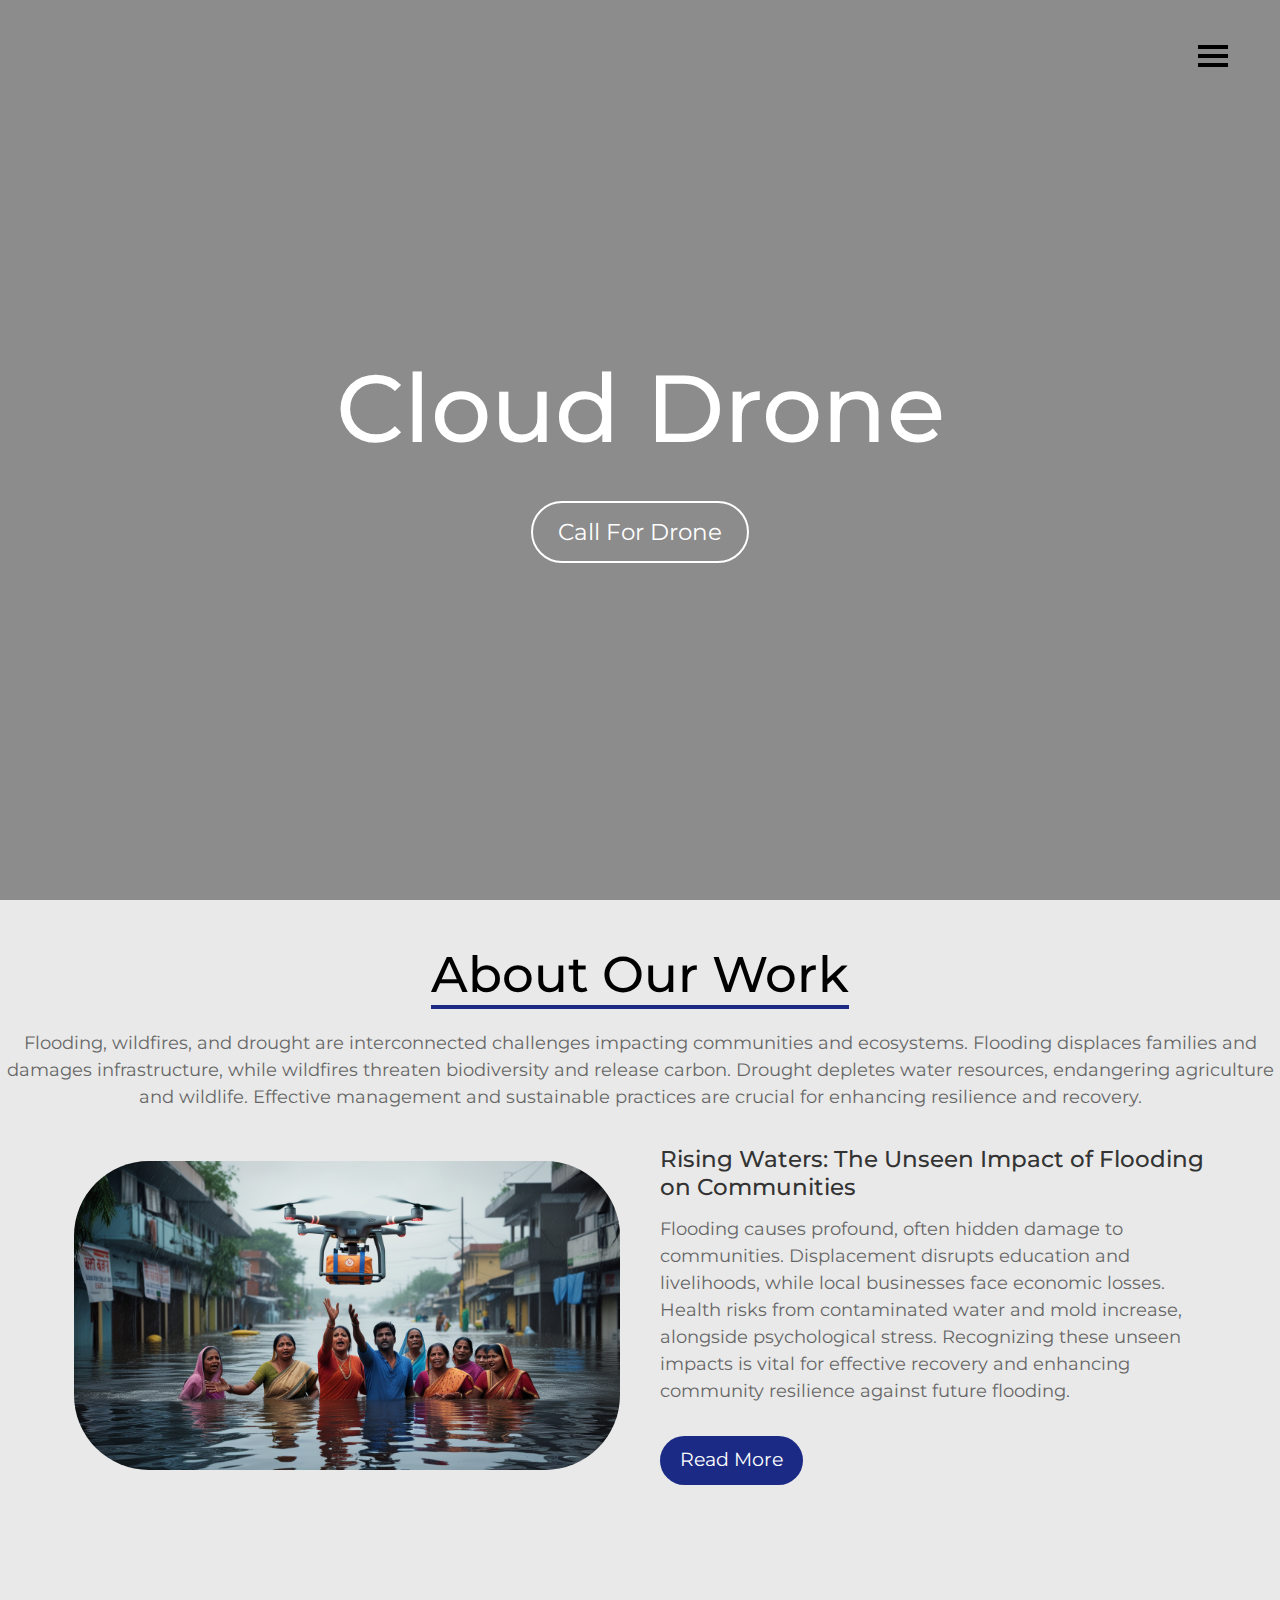
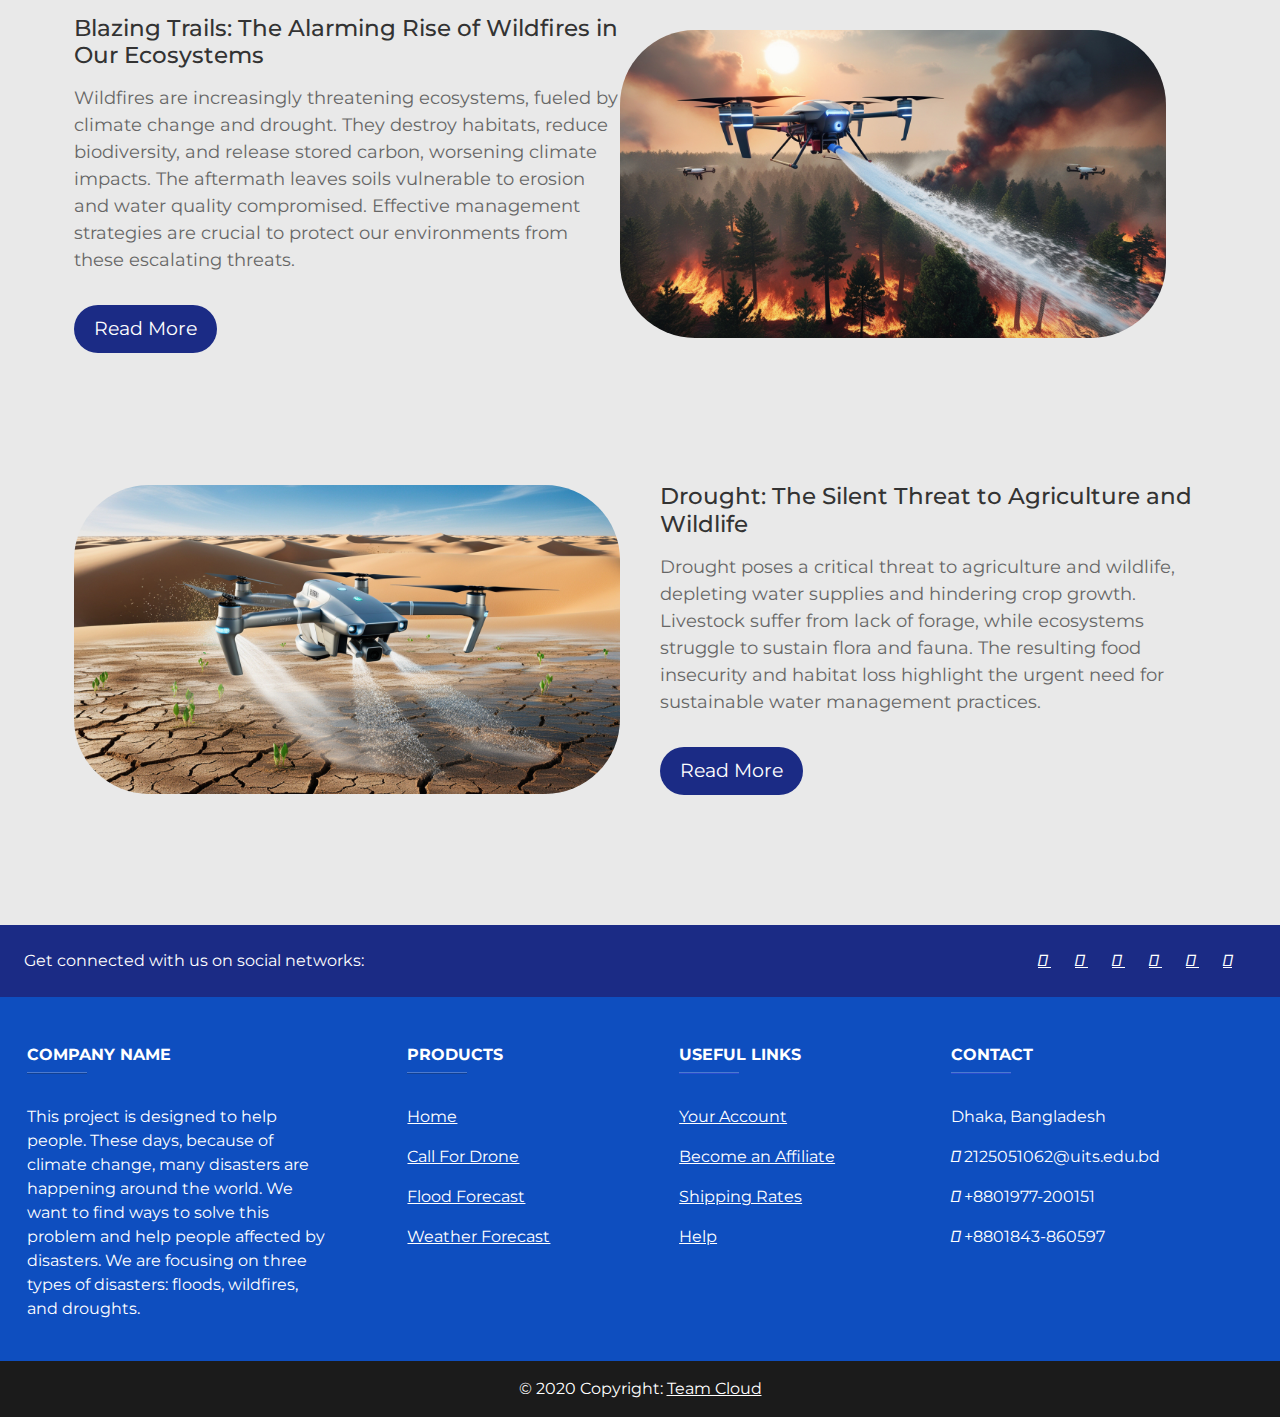
==== index.html @ f08a6e69 "new update" ====
<!DOCTYPE html>
<html lang="en">

<head>
	<meta charset="UTF-8" />
	<meta name="viewport" content="width=device-width, initial-scale=1.0" />
	<meta http-equiv="X-UA-Compatible" content="ie=edge" />
  <link href="https://fonts.googleapis.com/css?family=Montserrat:400,500,600,700,800,900&display=swap" rel="stylesheet">
  <link href="https://cdn.jsdelivr.net/npm/bootstrap@5.3.3/dist/css/bootstrap.min.css" rel="stylesheet" integrity="sha384-QWTKZyjpPEjISv5WaRU9OFeRpok6YctnYmDr5pNlyT2bRjXh0JMhjY6hW+ALEwIH" crossorigin="anonymous">	
  <link rel="stylesheet" href="https://cdnjs.cloudflare.com/ajax/libs/font-awesome/4.7.0/css/font-awesome.min.css">
  <link rel="stylesheet" href="style.css">
  <title>Cloud Drone</title>
</head>
<body>
	<div class="container">
		<div class="bars"></div>
  
	</div>
	<nav>
		<h2>Cloud Drone</h2>
		<div class="close">
			<div></div>
		</div>
		<ul>
			<li><a href="index.html">Home</a></li>
			<li><a href="call for dorne.html">Call for Drone</a></li>
			<li><a href="weather.html">Weather Forecast</a></li>
			<li><a href="contact.html">Flood Forecast</a></li>
		</ul>
	</nav>

  <div class="container12">
		<video autoplay loop muted plays-inline class="background-clip">
				<source src="images/video.mp4" type="video/mp4">
		</video>

		<div class="content">
      <h1>Cloud Drone</h1>
      <a href="call for dorne.html">Call For Drone</a>
  </div>
</div>
<div class="heading">
  <h1>About Our Work</h1>
  <p>Flooding, wildfires, and drought are interconnected challenges impacting communities and ecosystems. Flooding displaces families and damages infrastructure, while wildfires threaten biodiversity and release carbon. Drought depletes water resources, endangering agriculture and wildlife. Effective management and sustainable practices are crucial for enhancing resilience and recovery.	</p>
</div>
</div>

<div class="container-post">
  <section class="about">
    <div class="about-image">
      <img src="images/post1.jpg" alt="">
    </div>
    <div class="about-content">
      <h2>Rising Waters: The Unseen Impact of Flooding on Communities</h2>
      <p>Flooding causes profound, often hidden damage to communities. Displacement disrupts education and livelihoods, while local businesses face economic losses. Health risks from contaminated water and mold increase, alongside psychological stress. Recognizing these unseen impacts is vital for effective recovery and enhancing community resilience against future flooding.</p>
      <a href="" class="read-more">Read More</a>
    </div>
  </section>
  </div>
<!-- post number two -->
	<!-- 2nd post -->
<div class="container-post">
	<section class="about">

		<div class="about-content">
			<h2>Blazing Trails: The Alarming Rise of Wildfires in Our Ecosystems</h2>
			<p>Wildfires are increasingly threatening ecosystems, fueled by climate change and drought. They destroy habitats, reduce biodiversity, and release stored carbon, worsening climate impacts. The aftermath leaves soils vulnerable to erosion and water quality compromised. Effective management strategies are crucial to protect our environments from these escalating threats.</p>
			<a href="" class="read-more">Read More</a>
		</div>
		<div class="about-image">
			<img src="images/post2.jpg" alt="">
		</div>
	</section>
	</div>
<!-- 3rd post -->
<div class="container-post">
	<section class="about">
		<div class="about-image">
			<img src="images/post3.jpg" alt="">
		</div>
		<div class="about-content">
			<h2>Drought: The Silent Threat to Agriculture and Wildlife</h2>
			<p>Drought poses a critical threat to agriculture and wildlife, depleting water supplies and hindering crop growth. Livestock suffer from lack of forage, while ecosystems struggle to sustain flora and fauna. The resulting food insecurity and habitat loss highlight the urgent need for sustainable water management practices.</p>
			<a href="" class="read-more">Read More</a>
		</div>
	</section>
	</div>


  <!-- footer section start  -->
   <!-- footer section -->
<!-- Remove the container if you want to extend the Footer to full width. -->
<div class="container1">

	<!-- Footer -->
	<footer
			class="text-center text-lg-start text-white"
			style="background-color: #0e4ebf"
			>
	  <!-- Section: Social media -->
	  <section
			   class="d-flex justify-content-between p-4"
			   style="background-color: #1b2b85"
			   >
		<!-- Left -->
		<div class="me-5">
		  <span>Get connected with us on social networks:</span>
		</div>
		<!-- Left -->
  
		<!-- Right -->
		<div>
		  <a href="" class="text-white me-4">
			<i class="fab fa-facebook-f"></i>
		  </a>
		  <a href="" class="text-white me-4">
			<i class="fab fa-twitter"></i>
		  </a>
		  <a href="" class="text-white me-4">
			<i class="fab fa-google"></i>
		  </a>
		  <a href="" class="text-white me-4">
			<i class="fab fa-instagram"></i>
		  </a>
		  <a href="" class="text-white me-4">
			<i class="fab fa-linkedin"></i>
		  </a>
		  <a href="" class="text-white me-4">
			<i class="fab fa-github"></i>
		  </a>
		</div>
		<!-- Right -->
	  </section>
	  <!-- Section: Social media -->
  
	  <!-- Section: Links  -->
	  <section class="">
		<div class="container1 text-center text-md-start mt-5">
		  <!-- Grid row -->
		  <div class="row mt-3">
			<!-- Grid column -->
			<div class="col-md-3 col-lg-4 col-xl-3 mx-auto mb-4">
			  <!-- Content -->
			  <h6 class="text-uppercase fw-bold">Company name</h6>
			  <hr
				  class="mb-4 mt-0 d-inline-block mx-auto"
				  style="width: 60px; background-color: #1b1b1b; height: 2px"
				  />
			  <p>
          This project is designed to help people. These days, because of climate change, many disasters are happening around the world. We want to find ways to solve this problem and help people affected by disasters. We are focusing on three types of disasters: floods, wildfires, and droughts.
			  </p>
			</div>
			<!-- Grid column -->
  
			<!-- Grid column -->
			<div class="col-md-2 col-lg-2 col-xl-2 mx-auto mb-4">
			  <!-- Links -->
			  <h6 class="text-uppercase fw-bold">Products</h6>
			  <hr
				  class="mb-4 mt-0 d-inline-block mx-auto"
				  style="width: 60px; background-color: #1b1b1b; height: 2px"
				  />
			  <p>
				<a href="#!" class="text-white">Home</a>
			  </p>
			  <p>
				<a href="#!" class="text-white">Call For Drone</a>
			  </p>
			  <p>
				<a href="#!" class="text-white">Flood Forecast</a>
			  </p>
			  <p>
				<a href="#!" class="text-white">Weather Forecast</a>
			  </p>
			</div>
			<!-- Grid column -->
  
			<!-- Grid column -->
			<div class="col-md-3 col-lg-2 col-xl-2 mx-auto mb-4">
			  <!-- Links -->
			  <h6 class="text-uppercase fw-bold">Useful links</h6>
			  <hr
				  class="mb-4 mt-0 d-inline-block mx-auto"
				  style="width: 60px; background-color: #7c4dff; height: 2px"
				  />
			  <p>
				<a href="#!" class="text-white">Your Account</a>
			  </p>
			  <p>
				<a href="#!" class="text-white">Become an Affiliate</a>
			  </p>
			  <p>
				<a href="#!" class="text-white">Shipping Rates</a>
			  </p>
			  <p>
				<a href="#!" class="text-white">Help</a>
			  </p>
			</div>
			<!-- Grid column -->
  
			<!-- Grid column -->
			<div class="col-md-4 col-lg-3 col-xl-3 mx-auto mb-md-0 mb-4">
			  <!-- Links -->
			  <h6 class="text-uppercase fw-bold">Contact</h6>
			  <hr
				  class="mb-4 mt-0 d-inline-block mx-auto"
				  style="width: 60px; background-color: #7c4dff; height: 2px"
				  />
			  <p><i class="fa-solid fa-house"></i> Dhaka, Bangladesh</p>
			  <p><i class="fas fa-envelope mr-3"></i> 2125051062@uits.edu.bd</p>
			  <p><i class="fas fa-phone mr-3"></i> +8801977-200151</p>
			  <p><i class="fas fa-print mr-3"></i> +8801843-860597</p>
			</div>
		  </div>
		</div>
	  </section>

		 <footer>
	  <div
		   class="text-center p-3"
		   style="background-color: #1b1b1b"
		   >
		© 2020 Copyright:
		<a class="text-white" href="https://mdbootstrap.icom/"
		   >Team Cloud</a>
	  </div>
	  <!-- Copyright -->
	</footer>
	<!-- Footer -->


	<script src="https://s3-us-west-2.amazonaws.com/s.cdpn.io/16327/gsap-latest-beta.min.js"></script>
	<script src="https://cdn.jsdelivr.net/npm/bootstrap@5.3.3/dist/js/bootstrap.bundle.min.js" integrity="sha384-YvpcrYf0tY3lHB60NNkmXc5s9fDVZLESaAA55NDzOxhy9GkcIdslK1eN7N6jIeHz" crossorigin="anonymous"></script>
  <script src="script.js"></script>
</body>

</html>
---- style.css ----
* {
	margin: 0;
	padding: 0;
	box-sizing: border-box;
}

body {
	font-family: "Montserrat", sans-serif;
	background: #e9e9e9;
	width: 100%;
	min-height: 100vh;
	display: flex;
	justify-content: center;
	align-items: center;
	overflow-x: hidden;
	display: flex;
  flex-direction: column; 
}

h1 {
	font-size: 40px;
  text-align: center;
}

	/*video panel*/
.container12{
	width: 100%;
	height: 100vh;
	background-color: rgba(0,0,0,0.4);
	display: flex;
	align-items: center;
	justify-content: center;
	flex-direction: column;
	margin-bottom: 0px;
}

.content{
	text-align: center;
	display: block;
}

.content h1{
	font-size: 95px;
	color: #fff;
	margin-bottom: 50px;
}

.content a{
	font-size: 23px;
	color: #fff;
	text-decoration: none;
	border: 2px solid #fff;
	padding: 15px 25px;
	border-radius: 50px;
	transition: 0.3s;
}

.content a:hover{
	background-color: #fff;
	color: #000;
}

.background-clip{
	position: absolute;
	right: 0;
	bottom: 0;
	 width: 100%;
  height: 100%;
  object-fit: cover; /* Ensures the video covers the entire area without distorting */
  z-index: -1;
}
/* Mobile devices */
@media (max-width: 992px) {
	/* Adjust content and button sizes for smaller screens */
	h1 {
		font-size: 55px;
	}

	.content a {
		font-size: 18px;
		padding: 10px 20px;
	}

	/* Ensure video behaves responsively */
	.background-clip {
		object-fit: cover;
		width: 100vw;
		height: 100vh;
	}
}

/* Extra small devices */
@media (max-width: 600px) {
	.content h1 {
		font-size: 45px;
	}
}



@media (min-aspect-ratio:16/9) {
	.background-clip{
			width: 100%;
			height: auto;
	}
}

@media (max-aspect-ratio:16/9) {
	.background-clip{
			width: auto;
			height: 100%;
	}
}

/* end video */

.container{
	cursor: pointer;
	position: absolute;
	top: 5%;
	right: 5%;
	width: 30px;
	height: 20px;
}

.bars{
	width: 30px;
	height: 4px;
	background: #000;
}

.bars::before,
.bars::after{
	content: '';
	position: absolute;
	width: 30px;
	height: 4px;
	background: #000;
}

.bars::before{
	margin-top: 9px;
}

.bars::after{
	margin-top: 18px;
}

nav{
	position: absolute;
	width: 100%;
	height: 100vh;
	top: 0; /* Align to top */

	background: #000;
	display: flex;
	justify-content: center;
	align-items: center;
	right: -200vw;
	z-index: 999;
}

nav ul {
	list-style: none;
}

nav ul li{
	margin: 50px 0;
}

nav ul li a{
	color: #fafafa;
	font-size: 2em;
	text-decoration: none;
	font-weight: 500;
	position: relative;
	opacity: 0;
	pointer-events: none;
}

nav ul li a:after{
	content: '';
	width: 100%;
	position: absolute;
	height: 3px;
	border-radius: 5px;
	background: #fff;
	bottom: -10px;
	left: 0;
	transform-origin: left;
	transition: transform .5s ease;
	transform: scaleX(0);
}


nav ul li a:hover:after{
	transform: scaleX(1);
}

nav .close {
	width: 30px;
	height: 30px;
	position: absolute;
	top: 6%;
	right: 5%;
	cursor: pointer;
	opacity: 0;
	pointer-events: none;
}

nav h2{
	position: absolute;
	top:5%;
	left: 5%;
	opacity: 0;
	pointer-events: none;
	color: #fff;
	font-size: 2em;
}

nav .close div::before,
nav .close div::after{
	content: '';
	position: absolute;
	width: 30px;
	height: 4px;
	background: #fff;
	transition: background .5s ease;
}
nav .close div::before{
	transform: rotate(-45deg);
}

nav .close div::after{
	transform: rotate(45deg);
}

nav .close:hover div::before,
nav .close:hover div::after{
	background: rgb(209, 3, 3);
}

@media (max-width: 992px){
  h1{
    font-size: 25px;
  }
}

/*just post*/
.heading{
	width: 100%;
	display: flex;
	justify-content: center;
	align-items: center;
	flex-direction: column;
	text-align: center;
	margin: 20px 10px ;
	margin-top: 45px;
}
.heading h1{
	font-size: 50px;
	color: #000;
	margin-bottom: 25px;
	position: relative;
}
.heading h1::after{
	content: "";
	position: absolute;
	width: 100%;
	height: 4px;
	display: flex;
	margin: 0 auto;
	background-color: #1b2b85;
}
.heading p{
	font-size: 18px;
	color: #666;
	margin-bottom: 15px;
}
.container-post{
	width: 90%;
	margin:0px 20px auto;
	padding:0px 10px;
	margin-bottom: 130px;
}
.about{
	display: flex;
	justify-content: space-between;
	align-items: center;
	flex-wrap: wrap;
	margin-top: 0px;
}
.about-image{
	flex: 1;
	margin-right: 40px;
	overflow: hidden;
}
.about-image img{
	max-width: 100%;
	height: auto;
	display: block;
	transition: 0.5s ease;
	border-radius: 75px;
}
.about-image:hover img{
	transform: scale(1.2);
	border-radius: 80px;
}
.about-content{
	flex: 1;
}
.about-content h2{
	font-size: 23px;
	margin-bottom: 15px;
	color: #333;
}
.about-content p{
	font-size: 18px;
	line-height: 1.5s;
	color: #666;
}
.about-content .read-more{
	display: inline-block;
	color: #fff;
	background-color: #1b2b85;
padding: 10px 20px;
	font-size: 19px;
	text-decoration: none;
	border-radius: 25px;
	margin-top: 15px;
	transform: 0.3s ease;
}
.about-content .read-more:hover{
	background-color: #3a4371;
}
@media screen and (max-width: 768px){
	.heading{
		padding: 0px 20px;
	}
	.heading h1{
		font-size: 36px;
	}
	.heading p{
		font-size: 17px;
		margin-bottom: 0px;
	}
	.container-post{
		padding: 0px;
	}
	.about{
		padding: 20px;
		flex-direction: column;
	}
	.about-image{
		margin-right: 0px;
		margin-bottom: 20px;
	}
	.about-content p{
		padding: 0px;
		font-size: 16px;
	}
	.about-content .read-more{
		font-size: 16px;
	}
}
/* footer section */
/* .container1{
	margin-top: 2000px;} */
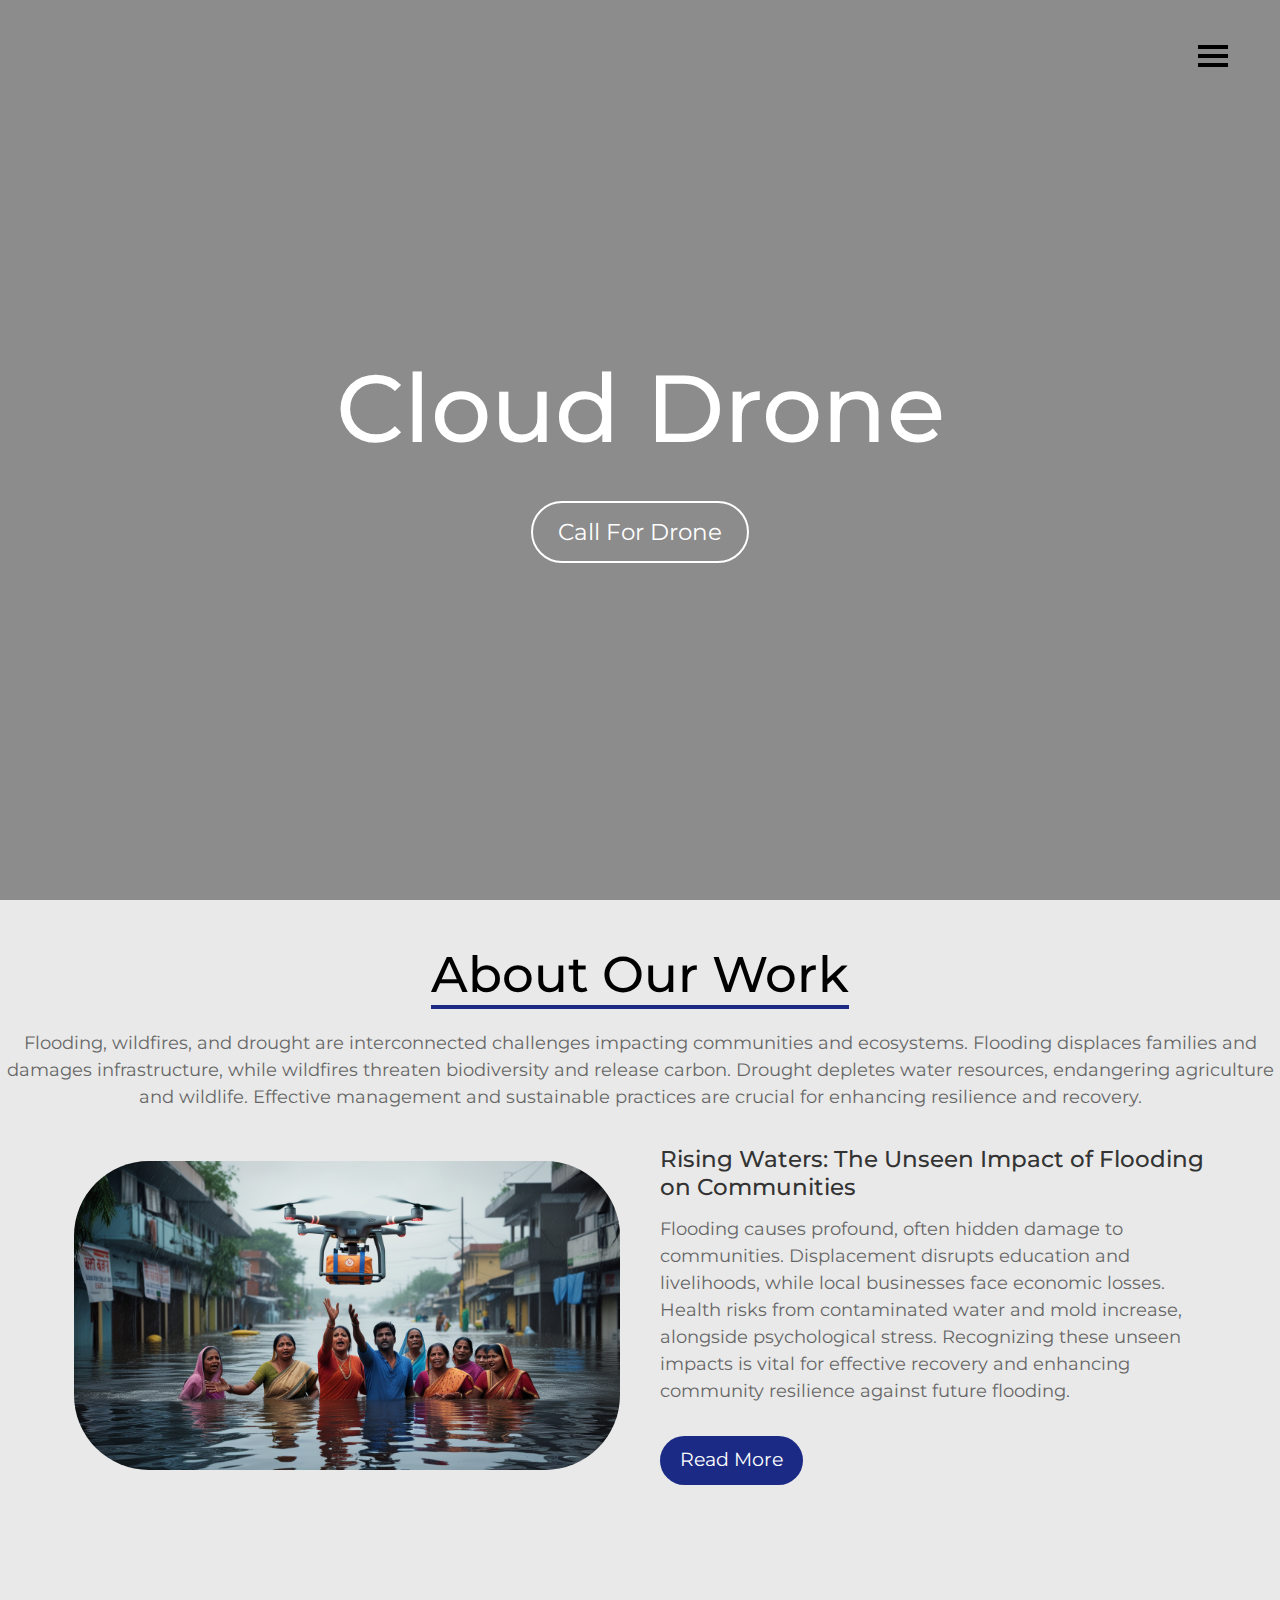
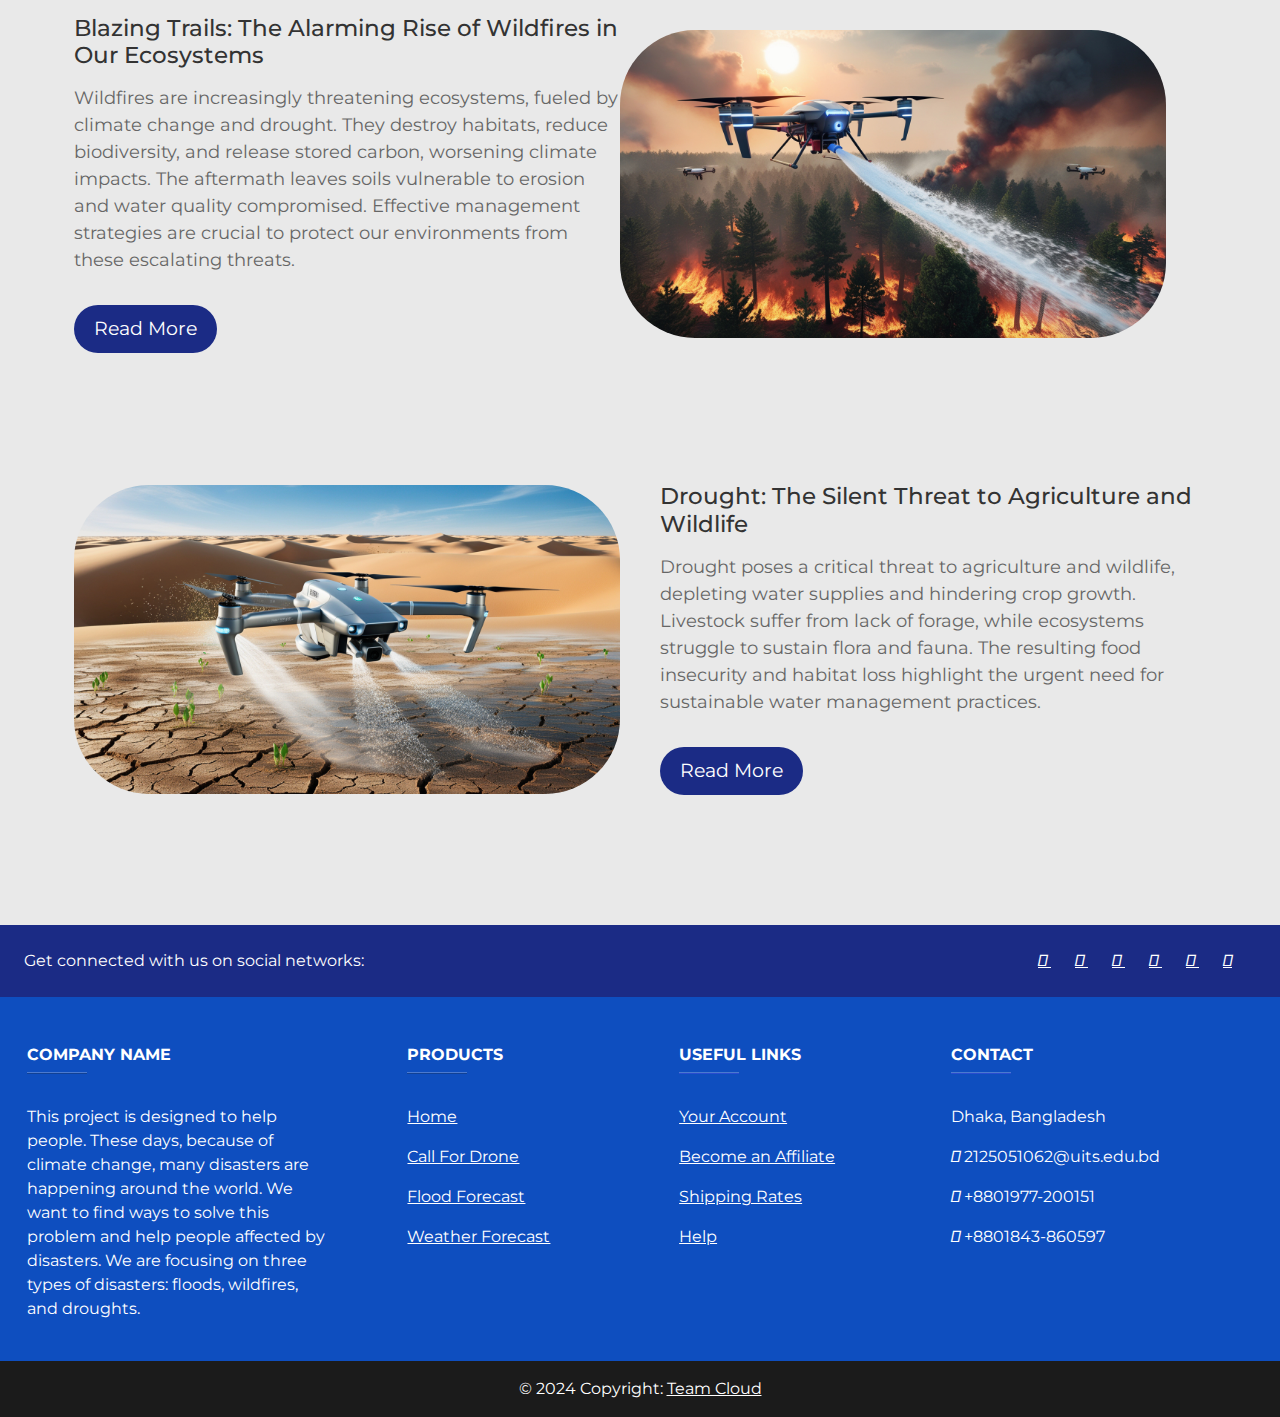
==== commit abe43790: "database" ====
--- a/index.html
+++ b/index.html
@@ -8,7 +8,7 @@
   <link href="https://fonts.googleapis.com/css?family=Montserrat:400,500,600,700,800,900&display=swap" rel="stylesheet">
   <link href="https://cdn.jsdelivr.net/npm/bootstrap@5.3.3/dist/css/bootstrap.min.css" rel="stylesheet" integrity="sha384-QWTKZyjpPEjISv5WaRU9OFeRpok6YctnYmDr5pNlyT2bRjXh0JMhjY6hW+ALEwIH" crossorigin="anonymous">	
   <link rel="stylesheet" href="https://cdnjs.cloudflare.com/ajax/libs/font-awesome/4.7.0/css/font-awesome.min.css">
-  <link rel="stylesheet" href="style.css">
+  <link rel="stylesheet" href="css/style.css">
   <title>Cloud Drone</title>
 </head>
 <body>
@@ -220,7 +220,7 @@
 		   class="text-center p-3"
 		   style="background-color: #1b1b1b"
 		   >
-		© 2020 Copyright:
+		© 2024 Copyright:
 		<a class="text-white" href="https://mdbootstrap.icom/"
 		   >Team Cloud</a>
 	  </div>
@@ -231,7 +231,7 @@
 
 	<script src="https://s3-us-west-2.amazonaws.com/s.cdpn.io/16327/gsap-latest-beta.min.js"></script>
 	<script src="https://cdn.jsdelivr.net/npm/bootstrap@5.3.3/dist/js/bootstrap.bundle.min.js" integrity="sha384-YvpcrYf0tY3lHB60NNkmXc5s9fDVZLESaAA55NDzOxhy9GkcIdslK1eN7N6jIeHz" crossorigin="anonymous"></script>
-  <script src="script.js"></script>
+  <script src="script1.js"></script>
 </body>
 
 </html>--- a/css/style.css
+++ b/css/style.css
@@ -0,0 +1,370 @@
+* {
+	margin: 0;
+	padding: 0;
+	box-sizing: border-box;
+}
+
+body {
+	font-family: "Montserrat", sans-serif;
+	background: #e9e9e9;
+	width: 100%;
+	min-height: 100vh;
+	display: flex;
+	justify-content: center;
+	align-items: center;
+	overflow-x: hidden;
+	display: flex;
+  flex-direction: column; 
+}
+
+h1 {
+	font-size: 40px;
+  text-align: center;
+}
+
+	/*video panel*/
+.container12{
+	width: 100%;
+	height: 100vh;
+	background-color: rgba(0,0,0,0.4);
+	display: flex;
+	align-items: center;
+	justify-content: center;
+	flex-direction: column;
+	margin-bottom: 0px;
+}
+
+.content{
+	text-align: center;
+	display: block;
+}
+
+.content h1{
+	font-size: 95px;
+	color: #fff;
+	margin-bottom: 50px;
+}
+
+.content a{
+	font-size: 23px;
+	color: #fff;
+	text-decoration: none;
+	border: 2px solid #fff;
+	padding: 15px 25px;
+	border-radius: 50px;
+	transition: 0.3s;
+}
+
+.content a:hover{
+	background-color: #fff;
+	color: #000;
+}
+
+.background-clip{
+	position: absolute;
+	right: 0;
+	bottom: 0;
+	 width: 100%;
+  height: 100%;
+  object-fit: cover; /* Ensures the video covers the entire area without distorting */
+  z-index: -1;
+}
+/* Mobile devices */
+@media (max-width: 992px) {
+	/* Adjust content and button sizes for smaller screens */
+	h1 {
+		font-size: 55px;
+	}
+
+	.content a {
+		font-size: 18px;
+		padding: 10px 20px;
+	}
+
+	/* Ensure video behaves responsively */
+	.background-clip {
+		object-fit: cover;
+		width: 100vw;
+		height: 100vh;
+	}
+}
+
+/* Extra small devices */
+@media (max-width: 600px) {
+	.content h1 {
+		font-size: 45px;
+	}
+}
+
+
+
+@media (min-aspect-ratio:16/9) {
+	.background-clip{
+			width: 100%;
+			height: auto;
+	}
+}
+
+@media (max-aspect-ratio:16/9) {
+	.background-clip{
+			width: auto;
+			height: 100%;
+	}
+}
+
+/* end video */
+
+.container{
+	cursor: pointer;
+	position: absolute;
+	top: 5%;
+	right: 5%;
+	width: 30px;
+	height: 20px;
+}
+
+.bars{
+	width: 30px;
+	height: 4px;
+	background: #000;
+}
+
+.bars::before,
+.bars::after{
+	content: '';
+	position: absolute;
+	width: 30px;
+	height: 4px;
+	background: #000;
+}
+
+.bars::before{
+	margin-top: 9px;
+}
+
+.bars::after{
+	margin-top: 18px;
+}
+
+nav{
+	position: absolute;
+	width: 100%;
+	height: 100vh;
+	top: 0; /* Align to top */
+
+	background: #000;
+	display: flex;
+	justify-content: center;
+	align-items: center;
+	right: -200vw;
+	z-index: 999;
+}
+
+nav ul {
+	list-style: none;
+}
+
+nav ul li{
+	margin: 50px 0;
+}
+
+nav ul li a{
+	color: #fafafa;
+	font-size: 2em;
+	text-decoration: none;
+	font-weight: 500;
+	position: relative;
+	opacity: 0;
+	pointer-events: none;
+}
+
+nav ul li a:after{
+	content: '';
+	width: 100%;
+	position: absolute;
+	height: 3px;
+	border-radius: 5px;
+	background: #fff;
+	bottom: -10px;
+	left: 0;
+	transform-origin: left;
+	transition: transform .5s ease;
+	transform: scaleX(0);
+}
+
+
+nav ul li a:hover:after{
+	transform: scaleX(1);
+}
+
+nav .close {
+	width: 30px;
+	height: 30px;
+	position: absolute;
+	top: 6%;
+	right: 5%;
+	cursor: pointer;
+	opacity: 0;
+	pointer-events: none;
+}
+
+nav h2{
+	position: absolute;
+	top:5%;
+	left: 5%;
+	opacity: 0;
+	pointer-events: none;
+	color: #fff;
+	font-size: 2em;
+}
+
+nav .close div::before,
+nav .close div::after{
+	content: '';
+	position: absolute;
+	width: 30px;
+	height: 4px;
+	background: #fff;
+	transition: background .5s ease;
+}
+nav .close div::before{
+	transform: rotate(-45deg);
+}
+
+nav .close div::after{
+	transform: rotate(45deg);
+}
+
+nav .close:hover div::before,
+nav .close:hover div::after{
+	background: rgb(209, 3, 3);
+}
+
+@media (max-width: 992px){
+  h1{
+    font-size: 25px;
+  }
+}
+
+/*just post*/
+.heading{
+	width: 100%;
+	display: flex;
+	justify-content: center;
+	align-items: center;
+	flex-direction: column;
+	text-align: center;
+	margin: 20px 10px ;
+	margin-top: 45px;
+}
+.heading h1{
+	font-size: 50px;
+	color: #000;
+	margin-bottom: 25px;
+	position: relative;
+}
+.heading h1::after{
+	content: "";
+	position: absolute;
+	width: 100%;
+	height: 4px;
+	display: flex;
+	margin: 0 auto;
+	background-color: #1b2b85;
+}
+.heading p{
+	font-size: 18px;
+	color: #666;
+	margin-bottom: 15px;
+}
+.container-post{
+	width: 90%;
+	margin:0px 20px auto;
+	padding:0px 10px;
+	margin-bottom: 130px;
+}
+.about{
+	display: flex;
+	justify-content: space-between;
+	align-items: center;
+	flex-wrap: wrap;
+	margin-top: 0px;
+}
+.about-image{
+	flex: 1;
+	margin-right: 40px;
+	overflow: hidden;
+}
+.about-image img{
+	max-width: 100%;
+	height: auto;
+	display: block;
+	transition: 0.5s ease;
+	border-radius: 75px;
+}
+.about-image:hover img{
+	transform: scale(1.2);
+	border-radius: 80px;
+}
+.about-content{
+	flex: 1;
+}
+.about-content h2{
+	font-size: 23px;
+	margin-bottom: 15px;
+	color: #333;
+}
+.about-content p{
+	font-size: 18px;
+	line-height: 1.5s;
+	color: #666;
+}
+.about-content .read-more{
+	display: inline-block;
+	color: #fff;
+	background-color: #1b2b85;
+padding: 10px 20px;
+	font-size: 19px;
+	text-decoration: none;
+	border-radius: 25px;
+	margin-top: 15px;
+	transform: 0.3s ease;
+}
+.about-content .read-more:hover{
+	background-color: #3a4371;
+}
+@media screen and (max-width: 768px){
+	.heading{
+		padding: 0px 20px;
+	}
+	.heading h1{
+		font-size: 36px;
+	}
+	.heading p{
+		font-size: 17px;
+		margin-bottom: 0px;
+	}
+	.container-post{
+		padding: 0px;
+	}
+	.about{
+		padding: 20px;
+		flex-direction: column;
+	}
+	.about-image{
+		margin-right: 0px;
+		margin-bottom: 20px;
+	}
+	.about-content p{
+		padding: 0px;
+		font-size: 16px;
+	}
+	.about-content .read-more{
+		font-size: 16px;
+	}
+}
+/* footer section */
+/* .container1{
+	margin-top: 2000px;} */
+
+
